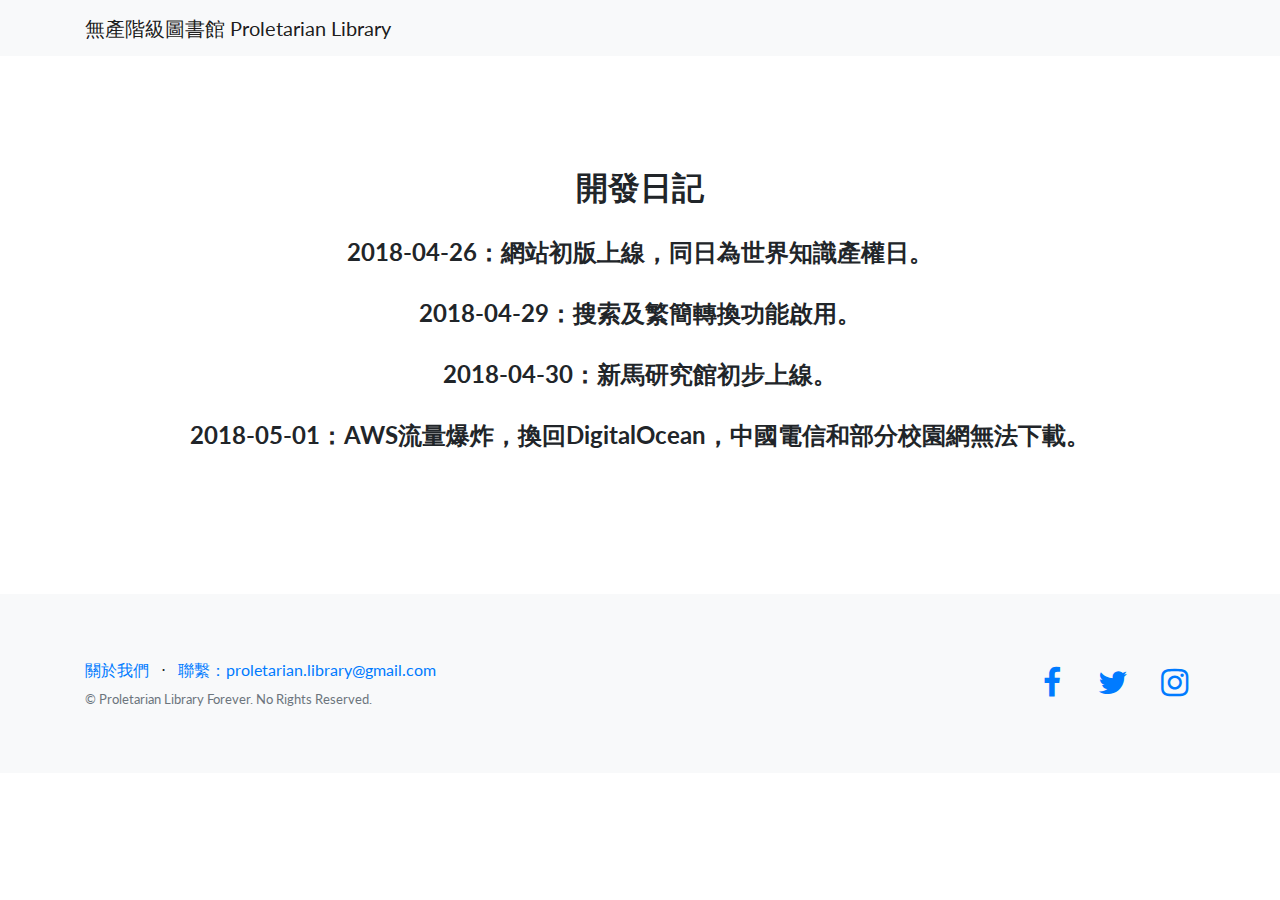
==== about.html @ de558a0c "說明" ====
<!DOCTYPE html>
<html lang="zh-cmn-Hant">

  <head>
    <!-- Global site tag (gtag.js) - Google Analytics -->
    <script async src="https://www.googletagmanager.com/gtag/js?id=UA-118334359-1"></script>
    <script>
      window.dataLayer = window.dataLayer || [];
      function gtag(){dataLayer.push(arguments);}
      gtag('js', new Date());
    
      gtag('config', 'UA-118334359-1');
    </script>


    <meta charset="utf-8">
    <meta name="viewport" content="width=device-width, initial-scale=1, shrink-to-fit=no">
    <meta name="description" content="">
    <meta name="author" content="">

    <title>無產階級圖書館 - 解放知識！</title>
    <link rel="Shortcut Icon" type="image/x-icon" href="favicon.ico" />

    <!-- Bootstrap core CSS -->
    <link href="vendor/bootstrap/css/bootstrap.min.css" rel="stylesheet">

    <!-- Custom fonts for this template -->
    <link href="vendor/font-awesome/css/font-awesome.min.css" rel="stylesheet" type="text/css">
    <link href="vendor/simple-line-icons/css/simple-line-icons.css" rel="stylesheet" type="text/css">
    <link href="https://fonts.googleapis.com/css?family=Lato:300,400,700,300italic,400italic,700italic" rel="stylesheet" type="text/css">

    <!-- Custom styles for this template -->
    <link href="css/landing-page.min.css" rel="stylesheet">

  </head>

  <body>
    <!-- Navigation -->
    <nav class="navbar navbar-light bg-light static-top">
      <div class="container">
        <a class="navbar-brand" href="index.html">無產階級圖書館 Proletarian Library</a>
        <a id="translateLink"></a>
      </div>
    </nav>

    <section class="showcase">

      <div class="container-fluid p-0">

        <div class="col-lg-12 order-lg-1 my-auto showcase-text text-center">

          <h2>開發日記</h2><br>
  
          <h4>2018-04-26：網站初版上線，同日為世界知識產權日。</h4><br>
  
          <h4>2018-04-29：搜索及繁簡轉換功能啟用。</h4><br>

          <h4>2018-04-30：新馬研究館初步上線。</h4><br>

          <h4>2018-05-01：AWS流量爆炸，換回DigitalOcean，中國電信和部分校園網無法下載。</h4><br>

        </div>

      </div>

    </section>

    <!-- Footer -->
    <footer class="footer bg-light">
      <div class="container">
        <div class="row">
          <div class="col-lg-6 h-100 text-center text-lg-left my-auto">
            <ul class="list-inline mb-2">
              <li class="list-inline-item">
                <a href="about.html">關於我們</a>
              </li>
              <li class="list-inline-item">&sdot;</li>
              <li class="list-inline-item">
                <a href="#">聯繫：proletarian.library@gmail.com</a>
              </li>
            </ul>
            <p class="text-muted small mb-4 mb-lg-0">&copy; Proletarian Library Forever. No Rights Reserved.</p>
          </div>
          <div class="col-lg-6 h-100 text-center text-lg-right my-auto">
            <ul class="list-inline mb-0">
              <li class="list-inline-item mr-3">
                <a href="https://www.facebook.com/%E7%84%A1%E7%94%A2%E9%9A%8E%E7%B4%9A%E5%9C%96%E6%9B%B8%E9%A4%A8-1980817695581349">
                  <i class="fa fa-facebook fa-2x fa-fw"></i>
                </a>
              </li>
              <li class="list-inline-item mr-3">
                <a href="#">
                  <i class="fa fa-twitter fa-2x fa-fw"></i>
                </a>
              </li>
              <li class="list-inline-item">
                <a href="#">
                  <i class="fa fa-instagram fa-2x fa-fw"></i>
                </a>
              </li>
            </ul>
          </div>
        </div>
      </div>
    </footer>

    <!-- Bootstrap core JavaScript -->
    <script src="vendor/jquery/jquery.min.js"></script>
    <script src="vendor/bootstrap/js/bootstrap.bundle.min.js"></script>
    <script src="chinese_convert.js"></script>
    <script>
    var defaultEncoding = 1; // 預設語言：1-繁體中文 | 2-简体中文
    var translateDelay = 0;
    var cookieDomain = "https://b614103080.github.io/proletariat_library";  // 修改爲你的部落格地址
    var msgToTraditionalChinese = "轉換爲繁體";  // 簡轉繁時所顯示的文字
    var msgToSimplifiedChinese = "转换为简体";   // 繁转简时所显示的文字
    var translateButtonId = "translateLink";  // 「轉換」<A>鏈接標籤ID
    translateInitilization();
    </script>

  </body>

</html>
---- vendor/simple-line-icons/css/simple-line-icons.css ----
@font-face {
  font-family: 'simple-line-icons';
  src: url('../fonts/Simple-Line-Icons.eot?v=2.4.0');
  src: url('../fonts/Simple-Line-Icons.eot?v=2.4.0#iefix') format('embedded-opentype'), url('../fonts/Simple-Line-Icons.woff2?v=2.4.0') format('woff2'), url('../fonts/Simple-Line-Icons.ttf?v=2.4.0') format('truetype'), url('../fonts/Simple-Line-Icons.woff?v=2.4.0') format('woff'), url('../fonts/Simple-Line-Icons.svg?v=2.4.0#simple-line-icons') format('svg');
  font-weight: normal;
  font-style: normal;
}
/*
 Use the following CSS code if you want to have a class per icon.
 Instead of a list of all class selectors, you can use the generic [class*="icon-"] selector, but it's slower:
*/
.icon-user,
.icon-people,
.icon-user-female,
.icon-user-follow,
.icon-user-following,
.icon-user-unfollow,
.icon-login,
.icon-logout,
.icon-emotsmile,
.icon-phone,
.icon-call-end,
.icon-call-in,
.icon-call-out,
.icon-map,
.icon-location-pin,
.icon-direction,
.icon-directions,
.icon-compass,
.icon-layers,
.icon-menu,
.icon-list,
.icon-options-vertical,
.icon-options,
.icon-arrow-down,
.icon-arrow-left,
.icon-arrow-right,
.icon-arrow-up,
.icon-arrow-up-circle,
.icon-arrow-left-circle,
.icon-arrow-right-circle,
.icon-arrow-down-circle,
.icon-check,
.icon-clock,
.icon-plus,
.icon-minus,
.icon-close,
.icon-event,
.icon-exclamation,
.icon-organization,
.icon-trophy,
.icon-screen-smartphone,
.icon-screen-desktop,
.icon-plane,
.icon-notebook,
.icon-mustache,
.icon-mouse,
.icon-magnet,
.icon-energy,
.icon-disc,
.icon-cursor,
.icon-cursor-move,
.icon-crop,
.icon-chemistry,
.icon-speedometer,
.icon-shield,
.icon-screen-tablet,
.icon-magic-wand,
.icon-hourglass,
.icon-graduation,
.icon-ghost,
.icon-game-controller,
.icon-fire,
.icon-eyeglass,
.icon-envelope-open,
.icon-envelope-letter,
.icon-bell,
.icon-badge,
.icon-anchor,
.icon-wallet,
.icon-vector,
.icon-speech,
.icon-puzzle,
.icon-printer,
.icon-present,
.icon-playlist,
.icon-pin,
.icon-picture,
.icon-handbag,
.icon-globe-alt,
.icon-globe,
.icon-folder-alt,
.icon-folder,
.icon-film,
.icon-feed,
.icon-drop,
.icon-drawer,
.icon-docs,
.icon-doc,
.icon-diamond,
.icon-cup,
.icon-calculator,
.icon-bubbles,
.icon-briefcase,
.icon-book-open,
.icon-basket-loaded,
.icon-basket,
.icon-bag,
.icon-action-undo,
.icon-action-redo,
.icon-wrench,
.icon-umbrella,
.icon-trash,
.icon-tag,
.icon-support,
.icon-frame,
.icon-size-fullscreen,
.icon-size-actual,
.icon-shuffle,
.icon-share-alt,
.icon-share,
.icon-rocket,
.icon-question,
.icon-pie-chart,
.icon-pencil,
.icon-note,
.icon-loop,
.icon-home,
.icon-grid,
.icon-graph,
.icon-microphone,
.icon-music-tone-alt,
.icon-music-tone,
.icon-earphones-alt,
.icon-earphones,
.icon-equalizer,
.icon-like,
.icon-dislike,
.icon-control-start,
.icon-control-rewind,
.icon-control-play,
.icon-control-pause,
.icon-control-forward,
.icon-control-end,
.icon-volume-1,
.icon-volume-2,
.icon-volume-off,
.icon-calendar,
.icon-bulb,
.icon-chart,
.icon-ban,
.icon-bubble,
.icon-camrecorder,
.icon-camera,
.icon-cloud-download,
.icon-cloud-upload,
.icon-envelope,
.icon-eye,
.icon-flag,
.icon-heart,
.icon-info,
.icon-key,
.icon-link,
.icon-lock,
.icon-lock-open,
.icon-magnifier,
.icon-magnifier-add,
.icon-magnifier-remove,
.icon-paper-clip,
.icon-paper-plane,
.icon-power,
.icon-refresh,
.icon-reload,
.icon-settings,
.icon-star,
.icon-symbol-female,
.icon-symbol-male,
.icon-target,
.icon-credit-card,
.icon-paypal,
.icon-social-tumblr,
.icon-social-twitter,
.icon-social-facebook,
.icon-social-instagram,
.icon-social-linkedin,
.icon-social-pinterest,
.icon-social-github,
.icon-social-google,
.icon-social-reddit,
.icon-social-skype,
.icon-social-dribbble,
.icon-social-behance,
.icon-social-foursqare,
.icon-social-soundcloud,
.icon-social-spotify,
.icon-social-stumbleupon,
.icon-social-youtube,
.icon-social-dropbox,
.icon-social-vkontakte,
.icon-social-steam {
  font-family: 'simple-line-icons';
  speak: none;
  font-style: normal;
  font-weight: normal;
  font-variant: normal;
  text-transform: none;
  line-height: 1;
  /* Better Font Rendering =========== */
  -webkit-font-smoothing: antialiased;
  -moz-osx-font-smoothing: grayscale;
}
.icon-user:before {
  content: "\e005";
}
.icon-people:before {
  content: "\e001";
}
.icon-user-female:before {
  content: "\e000";
}
.icon-user-follow:before {
  content: "\e002";
}
.icon-user-following:before {
  content: "\e003";
}
.icon-user-unfollow:before {
  content: "\e004";
}
.icon-login:before {
  content: "\e066";
}
.icon-logout:before {
  content: "\e065";
}
.icon-emotsmile:before {
  content: "\e021";
}
.icon-phone:before {
  content: "\e600";
}
.icon-call-end:before {
  content: "\e048";
}
.icon-call-in:before {
  content: "\e047";
}
.icon-call-out:before {
  content: "\e046";
}
.icon-map:before {
  content: "\e033";
}
.icon-location-pin:before {
  content: "\e096";
}
.icon-direction:before {
  content: "\e042";
}
.icon-directions:before {
  content: "\e041";
}
.icon-compass:before {
  content: "\e045";
}
.icon-layers:before {
  content: "\e034";
}
.icon-menu:before {
  content: "\e601";
}
.icon-list:before {
  content: "\e067";
}
.icon-options-vertical:before {
  content: "\e602";
}
.icon-options:before {
  content: "\e603";
}
.icon-arrow-down:before {
  content: "\e604";
}
.icon-arrow-left:before {
  content: "\e605";
}
.icon-arrow-right:before {
  content: "\e606";
}
.icon-arrow-up:before {
  content: "\e607";
}
.icon-arrow-up-circle:before {
  content: "\e078";
}
.icon-arrow-left-circle:before {
  content: "\e07a";
}
.icon-arrow-right-circle:before {
  content: "\e079";
}
.icon-arrow-down-circle:before {
  content: "\e07b";
}
.icon-check:before {
  content: "\e080";
}
.icon-clock:before {
  content: "\e081";
}
.icon-plus:before {
  content: "\e095";
}
.icon-minus:before {
  content: "\e615";
}
.icon-close:before {
  content: "\e082";
}
.icon-event:before {
  content: "\e619";
}
.icon-exclamation:before {
  content: "\e617";
}
.icon-organization:before {
  content: "\e616";
}
.icon-trophy:before {
  content: "\e006";
}
.icon-screen-smartphone:before {
  content: "\e010";
}
.icon-screen-desktop:before {
  content: "\e011";
}
.icon-plane:before {
  content: "\e012";
}
.icon-notebook:before {
  content: "\e013";
}
.icon-mustache:before {
  content: "\e014";
}
.icon-mouse:before {
  content: "\e015";
}
.icon-magnet:before {
  content: "\e016";
}
.icon-energy:before {
  content: "\e020";
}
.icon-disc:before {
  content: "\e022";
}
.icon-cursor:before {
  content: "\e06e";
}
.icon-cursor-move:before {
  content: "\e023";
}
.icon-crop:before {
  content: "\e024";
}
.icon-chemistry:before {
  content: "\e026";
}
.icon-speedometer:before {
  content: "\e007";
}
.icon-shield:before {
  content: "\e00e";
}
.icon-screen-tablet:before {
  content: "\e00f";
}
.icon-magic-wand:before {
  content: "\e017";
}
.icon-hourglass:before {
  content: "\e018";
}
.icon-graduation:before {
  content: "\e019";
}
.icon-ghost:before {
  content: "\e01a";
}
.icon-game-controller:before {
  content: "\e01b";
}
.icon-fire:before {
  content: "\e01c";
}
.icon-eyeglass:before {
  content: "\e01d";
}
.icon-envelope-open:before {
  content: "\e01e";
}
.icon-envelope-letter:before {
  content: "\e01f";
}
.icon-bell:before {
  content: "\e027";
}
.icon-badge:before {
  content: "\e028";
}
.icon-anchor:before {
  content: "\e029";
}
.icon-wallet:before {
  content: "\e02a";
}
.icon-vector:before {
  content: "\e02b";
}
.icon-speech:before {
  content: "\e02c";
}
.icon-puzzle:before {
  content: "\e02d";
}
.icon-printer:before {
  content: "\e02e";
}
.icon-present:before {
  content: "\e02f";
}
.icon-playlist:before {
  content: "\e030";
}
.icon-pin:before {
  content: "\e031";
}
.icon-picture:before {
  content: "\e032";
}
.icon-handbag:before {
  content: "\e035";
}
.icon-globe-alt:before {
  content: "\e036";
}
.icon-globe:before {
  content: "\e037";
}
.icon-folder-alt:before {
  content: "\e039";
}
.icon-folder:before {
  content: "\e089";
}
.icon-film:before {
  content: "\e03a";
}
.icon-feed:before {
  content: "\e03b";
}
.icon-drop:before {
  content: "\e03e";
}
.icon-drawer:before {
  content: "\e03f";
}
.icon-docs:before {
  content: "\e040";
}
.icon-doc:before {
  content: "\e085";
}
.icon-diamond:before {
  content: "\e043";
}
.icon-cup:before {
  content: "\e044";
}
.icon-calculator:before {
  content: "\e049";
}
.icon-bubbles:before {
  content: "\e04a";
}
.icon-briefcase:before {
  content: "\e04b";
}
.icon-book-open:before {
  content: "\e04c";
}
.icon-basket-loaded:before {
  content: "\e04d";
}
.icon-basket:before {
  content: "\e04e";
}
.icon-bag:before {
  content: "\e04f";
}
.icon-action-undo:before {
  content: "\e050";
}
.icon-action-redo:before {
  content: "\e051";
}
.icon-wrench:before {
  content: "\e052";
}
.icon-umbrella:before {
  content: "\e053";
}
.icon-trash:before {
  content: "\e054";
}
.icon-tag:before {
  content: "\e055";
}
.icon-support:before {
  content: "\e056";
}
.icon-frame:before {
  content: "\e038";
}
.icon-size-fullscreen:before {
  content: "\e057";
}
.icon-size-actual:before {
  content: "\e058";
}
.icon-shuffle:before {
  content: "\e059";
}
.icon-share-alt:before {
  content: "\e05a";
}
.icon-share:before {
  content: "\e05b";
}
.icon-rocket:before {
  content: "\e05c";
}
.icon-question:before {
  content: "\e05d";
}
.icon-pie-chart:before {
  content: "\e05e";
}
.icon-pencil:before {
  content: "\e05f";
}
.icon-note:before {
  content: "\e060";
}
.icon-loop:before {
  content: "\e064";
}
.icon-home:before {
  content: "\e069";
}
.icon-grid:before {
  content: "\e06a";
}
.icon-graph:before {
  content: "\e06b";
}
.icon-microphone:before {
  content: "\e063";
}
.icon-music-tone-alt:before {
  content: "\e061";
}
.icon-music-tone:before {
  content: "\e062";
}
.icon-earphones-alt:before {
  content: "\e03c";
}
.icon-earphones:before {
  content: "\e03d";
}
.icon-equalizer:before {
  content: "\e06c";
}
.icon-like:before {
  content: "\e068";
}
.icon-dislike:before {
  content: "\e06d";
}
.icon-control-start:before {
  content: "\e06f";
}
.icon-control-rewind:before {
  content: "\e070";
}
.icon-control-play:before {
  content: "\e071";
}
.icon-control-pause:before {
  content: "\e072";
}
.icon-control-forward:before {
  content: "\e073";
}
.icon-control-end:before {
  content: "\e074";
}
.icon-volume-1:before {
  content: "\e09f";
}
.icon-volume-2:before {
  content: "\e0a0";
}
.icon-volume-off:before {
  content: "\e0a1";
}
.icon-calendar:before {
  content: "\e075";
}
.icon-bulb:before {
  content: "\e076";
}
.icon-chart:before {
  content: "\e077";
}
.icon-ban:before {
  content: "\e07c";
}
.icon-bubble:before {
  content: "\e07d";
}
.icon-camrecorder:before {
  content: "\e07e";
}
.icon-camera:before {
  content: "\e07f";
}
.icon-cloud-download:before {
  content: "\e083";
}
.icon-cloud-upload:before {
  content: "\e084";
}
.icon-envelope:before {
  content: "\e086";
}
.icon-eye:before {
  content: "\e087";
}
.icon-flag:before {
  content: "\e088";
}
.icon-heart:before {
  content: "\e08a";
}
.icon-info:before {
  content: "\e08b";
}
.icon-key:before {
  content: "\e08c";
}
.icon-link:before {
  content: "\e08d";
}
.icon-lock:before {
  content: "\e08e";
}
.icon-lock-open:before {
  content: "\e08f";
}
.icon-magnifier:before {
  content: "\e090";
}
.icon-magnifier-add:before {
  content: "\e091";
}
.icon-magnifier-remove:before {
  content: "\e092";
}
.icon-paper-clip:before {
  content: "\e093";
}
.icon-paper-plane:before {
  content: "\e094";
}
.icon-power:before {
  content: "\e097";
}
.icon-refresh:before {
  content: "\e098";
}
.icon-reload:before {
  content: "\e099";
}
.icon-settings:before {
  content: "\e09a";
}
.icon-star:before {
  content: "\e09b";
}
.icon-symbol-female:before {
  content: "\e09c";
}
.icon-symbol-male:before {
  content: "\e09d";
}
.icon-target:before {
  content: "\e09e";
}
.icon-credit-card:before {
  content: "\e025";
}
.icon-paypal:before {
  content: "\e608";
}
.icon-social-tumblr:before {
  content: "\e00a";
}
.icon-social-twitter:before {
  content: "\e009";
}
.icon-social-facebook:before {
  content: "\e00b";
}
.icon-social-instagram:before {
  content: "\e609";
}
.icon-social-linkedin:before {
  content: "\e60a";
}
.icon-social-pinterest:before {
  content: "\e60b";
}
.icon-social-github:before {
  content: "\e60c";
}
.icon-social-google:before {
  content: "\e60d";
}
.icon-social-reddit:before {
  content: "\e60e";
}
.icon-social-skype:before {
  content: "\e60f";
}
.icon-social-dribbble:before {
  content: "\e00d";
}
.icon-social-behance:before {
  content: "\e610";
}
.icon-social-foursqare:before {
  content: "\e611";
}
.icon-social-soundcloud:before {
  content: "\e612";
}
.icon-social-spotify:before {
  content: "\e613";
}
.icon-social-stumbleupon:before {
  content: "\e614";
}
.icon-social-youtube:before {
  content: "\e008";
}
.icon-social-dropbox:before {
  content: "\e00c";
}
.icon-social-vkontakte:before {
  content: "\e618";
}
.icon-social-steam:before {
  content: "\e620";
}
---- css/landing-page.min.css ----
body{font-family:Lato,'Helvetica Neue',Helvetica,Arial,sans-serif}h1,h2,h3,h4,h5,h6{font-family:Lato,'Helvetica Neue',Helvetica,Arial,sans-serif;font-weight:700}header.masthead{position:relative;background-color:#343a40;background:url(../img/bg-masthead.jpg) no-repeat center center;-webkit-background-size:cover;-moz-background-size:cover;-o-background-size:cover;background-size:cover;padding-top:8rem;padding-bottom:8rem}header.masthead .overlay{position:absolute;background-color:#212529;height:100%;width:100%;top:0;left:0;opacity:.3}header.masthead h1{font-size:2rem}@media (min-width:768px){header.masthead{padding-top:12rem;padding-bottom:12rem}header.masthead h1{font-size:3rem}}.showcase .showcase-text{padding:3rem}.showcase .showcase-img{min-height:30rem;background-size:cover}@media (min-width:768px){.showcase .showcase-text{padding:7rem}}.features-icons{padding-top:7rem;padding-bottom:7rem}.features-icons .features-icons-item{max-width:20rem}.features-icons .features-icons-item .features-icons-icon{height:7rem}.features-icons .features-icons-item .features-icons-icon i{font-size:4.5rem}.features-icons .features-icons-item:hover .features-icons-icon i{font-size:5rem}.testimonials{padding-top:7rem;padding-bottom:7rem}.testimonials .testimonial-item{max-width:18rem}.testimonials .testimonial-item img{max-width:12rem;box-shadow:0 5px 5px 0 #adb5bd}.call-to-action{position:relative;background-color:#343a40;background:url(../img/bg-masthead.jpg) no-repeat center center;-webkit-background-size:cover;-moz-background-size:cover;-o-background-size:cover;background-size:cover;padding-top:7rem;padding-bottom:7rem}.call-to-action .overlay{position:absolute;background-color:#212529;height:100%;width:100%;top:0;left:0;opacity:.3}footer.footer{padding-top:4rem;padding-bottom:4rem}

#myInput {
    background-image: url('../img/searchicon.png'); /* 搜索按钮 */
    background-position: 10px 12px; /* 定位搜索按钮 */
    background-repeat: no-repeat; /* 不重复图片 */
    width: 100%;
    font-size: 19px;
    padding: 12px 20px 12px 40px;
    border: 1px solid #ddd;
    margin-bottom: 12px; 
}
 
#myTable {
    border-collapse: collapse; 
    width: 100%; 
    border: 1px solid #ddd;
    font-size: 18px; 
}
 
#myTable th, #myTable td {
    text-align: left;
    padding: 12px;
}
 
#myTable tr {
    /* 表格添加边框 */
    border-bottom: 1px solid #ddd; 
}
 
#myTable tr.header, #myTable tr:hover {
    /* 表头及鼠标移动过 tr 时添加背景 */
    background-color: #f1f1f1;
}
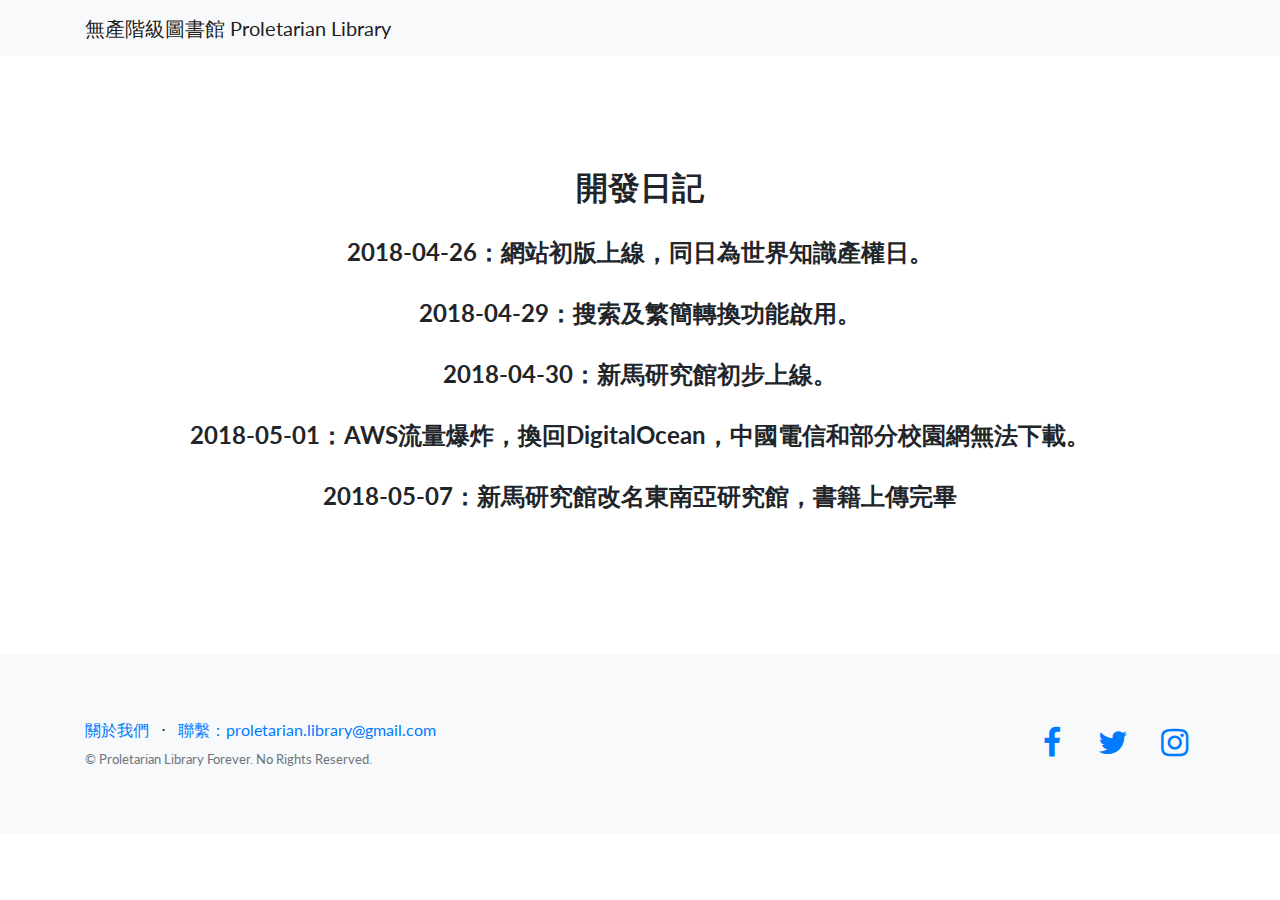
==== commit 87423adc: "更新-東南亞研究館上傳完畢" ====
--- a/about.html
+++ b/about.html
@@ -58,6 +58,8 @@
           <h4>2018-04-30：新馬研究館初步上線。</h4><br>
 
           <h4>2018-05-01：AWS流量爆炸，換回DigitalOcean，中國電信和部分校園網無法下載。</h4><br>
+
+          <h4>2018-05-07：新馬研究館改名東南亞研究館，書籍上傳完畢</h4><br>
 
         </div>
 
